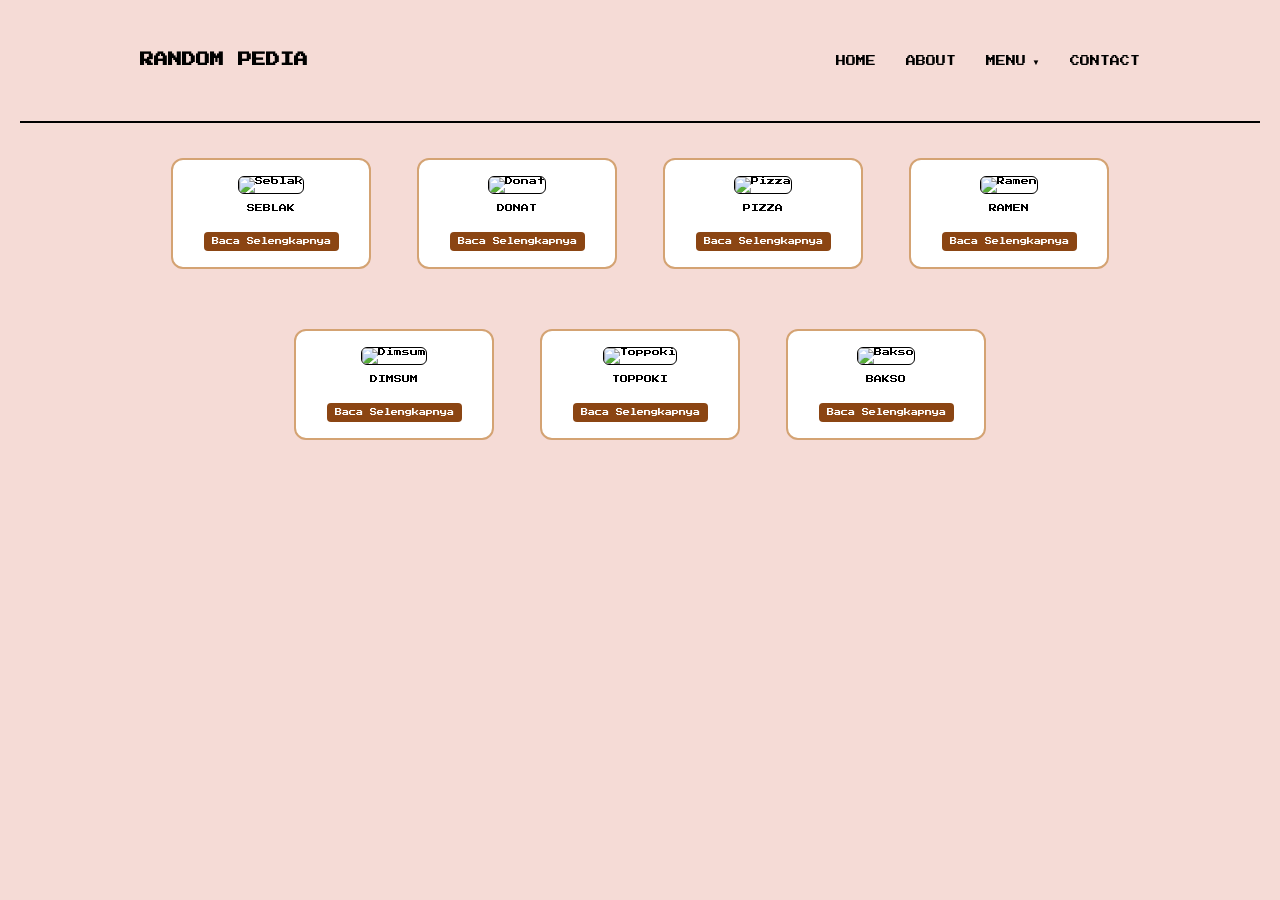
==== makanan.html @ 8b8d1901 "sela" ====
<!DOCTYPE html>
<html lang="en">
<head>
  <meta charset="UTF-8" />
  <meta name="viewport" content="width=device-width, initial-scale=1.0" />
  <title>Menu Makanan</title>
  <link href="https://fonts.googleapis.com/css2?family=Press+Start+2P&display=swap" rel="stylesheet" />
  <link rel="stylesheet" href="sela.css" />
</head>
<body>
  <div class="container">
    <header>
      <h1>RANDOM PEDIA</h1>
      <nav>
        <ul>
          <li><a href="index.html">HOME</a></li>
          <li><a href="index.html#about">ABOUT</a></li>
          <li class="dropdown">
            <a href="#">MENU</a>
            <ul class="dropdown-content">
              <li><a href="makanan.html">Makanan</a></li>
              <li><a href="minuman.html">Minuman</a></li>
            </ul>
          </li>
          <li><a href="#">CONTACT</a></li>
        </ul>
      </nav>
    </header>
  </div>

  <hr />

  <div class="menu-wrapper">
    <div class="menu-row">
      <!-- 4 Kotak pertama (atas) -->
      <div class="menu-item">
        <img src="img/seblak.jpg" alt="Seblak" />
        <p>SEBLAK</p>
        <button onclick="toggleText(this)">Baca Selengkapnya</button>
        <div class="info">Seblak adalah makanan pedas khas Sunda yang dibuat dari kerupuk basah dimasak dengan bumbu rempah dan topping.</div>
      </div>
      <div class="menu-item">
        <img src="img/donat.jpg" alt="Donat" />
        <p>DONAT</p>
        <button onclick="toggleText(this)">Baca Selengkapnya</button>
        <div class="info">Donat kekinian dengan berbagai topping manis dan menarik, digemari berbagai kalangan anak muda.</div>
      </div>
      <div class="menu-item">
        <img src="img/pizza.jpg" alt="Pizza" />
        <p>PIZZA</p>
        <button onclick="toggleText(this)">Baca Selengkapnya</button>
        <div class="info">Pizza asal Italia yang populer, memiliki banyak varian rasa dengan topping keju dan saus.</div>
      </div>
      <div class="menu-item">
        <img src="img/ramen.jpg" alt="Ramen" />
        <p>RAMEN</p>
        <button onclick="toggleText(this)">Baca Selengkapnya</button>
        <div class="info">Ramen adalah mie Jepang yang disajikan dalam kuah kaldu dengan topping seperti telur, daging, dan rumput laut.</div>
      </div>
    </div>
  
    <div class="menu-row">
      <!-- 3 Kotak berikutnya (bawah) -->
      <div class="menu-item">
        <img src="img/dimsum.jpg" alt="Dimsum" />
        <p>DIMSUM</p>
        <button onclick="toggleText(this)">Baca Selengkapnya</button>
        <div class="info">Dimsum adalah makanan ringan khas Cina, biasanya dikukus atau digoreng dan disajikan dengan saus.</div>
      </div>
      <div class="menu-item">
        <img src="img/topokki.jpg" alt="Toppoki" />
        <p>TOPPOKI</p>
        <button onclick="toggleText(this)">Baca Selengkapnya</button>
        <div class="info">Toppoki adalah kue beras Korea yang disajikan dengan saus gochujang pedas manis dan sering diberi telur atau keju.</div>
      </div>
      <div class="menu-item">
        <img src="img/bakso.jpg" alt="Bakso" />
        <p>BAKSO</p>
        <button onclick="toggleText(this)">Baca Selengkapnya</button>
        <div class="info">Bakso adalah bola daging sapi Indonesia yang disajikan dalam kuah kaldu dengan mie, bihun, dan sayuran.</div>
      </div>
    </div>
  </div>
  

  <script>
    function toggleText(button) {
      // Ambil elemen info dari kotak yang diklik
      const currentItem = button.parentElement;
      const currentInfo = currentItem.querySelector('.info');
      const isVisible = currentInfo.style.display === "block";
  
      // Sembunyikan semua info di kotak lain
      document.querySelectorAll('.menu-item .info').forEach(info => {
        info.style.display = "none";
      });
  
      // Reset semua tombol jadi "Baca Selengkapnya"
      document.querySelectorAll('.menu-item button').forEach(btn => {
        btn.innerText = "Baca Selengkapnya";
      });
  
      // Tampilkan atau sembunyikan info dari kotak yang diklik
      if (!isVisible) {
        currentInfo.style.display = "block";
        button.innerText = "Tutup";
      }
    }
  </script>
  
  
  
</body>
</html>
---- sela.css ----
body {
  margin: 0;
  font-family: 'Press Start 2P', cursive;
  background: #f5dbd6;
  color: #000;
  padding: 20px;
  box-sizing: border-box;
}

.container {
  max-width: 1000px;
  margin: auto;
  padding: 30px;
}

header {
  display: flex;
  justify-content: space-between;
  align-items: center;
  flex-wrap: wrap;
}

h1 {
  font-size: 14px;
  margin: 0;
}


nav ul {
  list-style: none;
  display: flex;
  gap: 30px;
  padding: 0;
  margin: 0;
}

nav ul li {
  position: relative;
}

nav a {
  text-decoration: none;
  color: #000;
  font-size: 10px;
}

nav ul li a {
  position: relative;
  text-decoration: none;
  color: #000;
  font-size: 10px;
  padding-bottom: 4px;
  transition: color 0.3s ease;
}

/* Garis bawah  */
nav ul li a::before {
  content:"";
  position: absolute;
  width: 100%;
  height: 2px;
  bottom: 0;
  left: 0;
  background-color: #8B4513;
  transform: scaleX(0);
  transform-origin: left;
  transition: transform 0.3s ease;
}

nav ul li a:hover {
  color: #8B4513;
}

nav ul li a:hover::before {
  transform: scaleX(1);
}

/* Dropdown */
.dropdown {
  position: relative;
}
.dropdown>a {
  display: inline-block;
  font-size: 10px;
  padding-bottom: 4px;
  position: relative;
  transition: color 0.3s ease;
}
.dropdown > a::after {
  content: " ▼";
  font-size: 8px;
  color: #000;
  margin-left: 4px;
  vertical-align:middle;
  font-family: Arial, sans-serif !important;
  position: static;
  display:inline;
  background: transparent !important;

}
.dropdown>a:hover::after{
  color :#8B4513;
}
nav ul li .dropdown-content {
  display: none;
  position: absolute;
  top:100% ;
  left: 0;
  right:auto;
  background-color: #fff8e7;
  border: 2px solid #d4a373;
  padding: 0.5rem 0;
  min-width: 160px;
  z-index: 1000;
  flex-direction: column;
  margin-left: 4px;
}

nav ul li .dropdown-content li {
  padding: 8px 16px;
}

nav ul li .dropdown-content li a {
  color: #000;
  font-size: 10px;
  display: inline-block;
  position: relative;
  padding-bottom: 4px;
  text-decoration: none;
}

nav ul li .dropdown-content li a::after {
  content: "";
  position: absolute;
  height: 2px;
  bottom: 0;
  left: 0;
  width: 0%;
  background-color: #8B4513;
  transition: width 0.3s ease;
}

nav ul li .dropdown-content li a:hover::after {
  width: 100%;
}


nav ul li:hover .dropdown-content {
  display: block;
}

nav ul li .dropdown-content li:hover {
  background-color: #fcd5b5;
}

/* Garis pemisah */
hr {
  margin: 20px 0;
  border: none;
  border-top: 2px solid #000;
}

/* Gambar */
.image-wrapper {
  display: flex;
  justify-content: center;
}

.image-wrapper img {
  max-width: 100%;
  height: auto;
  border-radius: 6px;
}

/* Section */
.section {
  display: none;
}

body:not(:has(:target)) #home,
#home:target {
  display: block;
}

#about:target {
  display: block;
}

/* About Section */
.about-content {
  display: flex;
  align-items: center;
  justify-content: space-between;
  gap: 40px;
  padding: 40px;
}

.about-content img {
  max-width: 300px;
  border-radius: 8px;
}

.about-text {
  font-family: 'Press Start 2P', cursive;
  font-size: 12px;
  line-height: 2.2;
  text-align: center;
  margin: 0 auto;
  max-width: 800px;
}

/* Responsive */
@media (max-width: 768px) {
  .about-content {
    flex-direction: column;
    align-items: center;
  }

  .about-content img {
    width: 100%;
  }

  nav ul {
    flex-direction: column;
    align-items: flex-end;
}
}

/* ====== Halaman Makanan ====== */

.menu-container {
  max-width: 1000px;
  margin: auto;
  padding: 40px 20px;
  display: flex;
  flex-wrap: wrap;
  gap: 40px;
  justify-content: center;
  align-items: flex-start;
}

.menu-item {
  width: 200px;
  background: #fff8e7;
  border: 2px solid #d4a373;
  border-radius: 10px;
  padding: 20px;
  text-align: center;
  font-family: 'Press Start 2P', cursive;
  font-size: 8px;
  position: relative;
}

.menu-item img {
  width: 100%;
  height: auto;
  border-radius: 8px;
  margin-bottom: 10px;
}

.menu-item button {
  background: #8B4513;
  color: #fff;
  border: none;
  padding: 6px 8px;
  font-size: 7px;
  margin-top: 8px;
  font-family: 'Press Start 2P', cursive;
  cursor: pointer;
  border-radius: 6px;
}

.menu-item .detail-text {
  display: none;
  margin-top: 10px;
  color: #000;
  line-height: 1.6;
  font-size: 7px;
}

/* Responsive Grid */
@media (min-width: 768px) {
  .menu-container {
    justify-content: space-between;
  }
  .menu-item {
    width: calc(25% - 20px); /* 4 items per row */
  }
}

@media (max-width: 767px) {
  .menu-item {
    width: 100%;
  }
}

/* ===== Halaman Makanan ===== */
.menu-wrapper {
  text-align: center; /* agar kotak berada di tengah */
}


.menu-item {
  display: inline-block;
  vertical-align: top;
  width: 200px;
  margin: 15px;
  background-color: #fff;
  border: 2px solid #d4a373;
  border-radius: 12px;
  padding: 16px;
  font-family: 'Press Start 2P', cursive;
  font-size: 8px;
  text-align: center;
  box-sizing: border-box;
  transition: all 0.3s ease;
}


.menu-item img {
  width: 100%;
  height: 160px;
  object-fit: cover;
  border-radius: 6px;
  margin-bottom: 10px;
  border: 1px solid #000;
}

.menu-item p {
  margin: 0 0 10px;
}

.menu-item button {
  background-color: #8B4513;
  color: white;
  font-family: 'Press Start 2P', cursive;
  font-size: 7px;
  padding: 6px 8px;
  border: none;
  border-radius: 4px;
  cursor: pointer;
  margin-top: 10px;
}

.menu-item button:hover {
  background-color: #A0522D;
}

.menu-item .info {
  display: none;
  margin-top: 10px;
  font-size: 7px;
  line-height: 1.6;
  color: #000;
  text-align: left;
}


.menu-row {
  text-align: center; /* agar isi tiap baris rata tengah */
  margin-bottom: 30px; /* beri jarak antar baris */
}
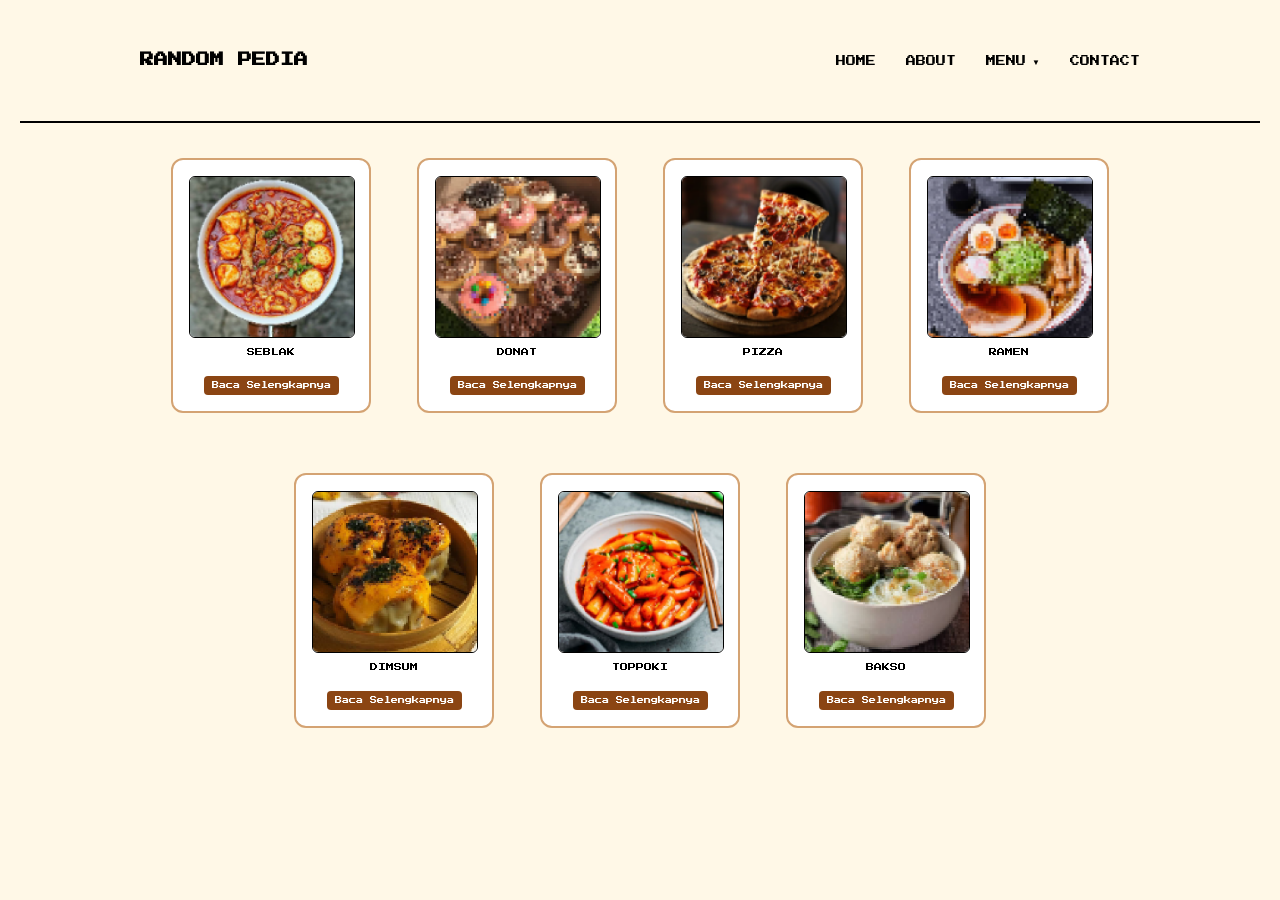
==== commit c87f7f81: "23" ====
--- a/makanan.html
+++ b/makanan.html
@@ -34,25 +34,25 @@
     <div class="menu-row">
       <!-- 4 Kotak pertama (atas) -->
       <div class="menu-item">
-        <img src="img/seblak.jpg" alt="Seblak" />
+        <img src="img/seblakpxl.png" alt="Seblak" />
         <p>SEBLAK</p>
         <button onclick="toggleText(this)">Baca Selengkapnya</button>
         <div class="info">Seblak adalah makanan pedas khas Sunda yang dibuat dari kerupuk basah dimasak dengan bumbu rempah dan topping.</div>
       </div>
       <div class="menu-item">
-        <img src="img/donat.jpg" alt="Donat" />
+        <img src="img/donatpxl.png" alt="Donat" />
         <p>DONAT</p>
         <button onclick="toggleText(this)">Baca Selengkapnya</button>
         <div class="info">Donat kekinian dengan berbagai topping manis dan menarik, digemari berbagai kalangan anak muda.</div>
       </div>
       <div class="menu-item">
-        <img src="img/pizza.jpg" alt="Pizza" />
+        <img src="img/pizzapxl.png" alt="Pizza" />
         <p>PIZZA</p>
         <button onclick="toggleText(this)">Baca Selengkapnya</button>
         <div class="info">Pizza asal Italia yang populer, memiliki banyak varian rasa dengan topping keju dan saus.</div>
       </div>
       <div class="menu-item">
-        <img src="img/ramen.jpg" alt="Ramen" />
+        <img src="img/ramenpxl.png" alt="Ramen" />
         <p>RAMEN</p>
         <button onclick="toggleText(this)">Baca Selengkapnya</button>
         <div class="info">Ramen adalah mie Jepang yang disajikan dalam kuah kaldu dengan topping seperti telur, daging, dan rumput laut.</div>
@@ -62,19 +62,19 @@
     <div class="menu-row">
       <!-- 3 Kotak berikutnya (bawah) -->
       <div class="menu-item">
-        <img src="img/dimsum.jpg" alt="Dimsum" />
+        <img src="img/dimsumpxl.png" alt="Dimsum" />
         <p>DIMSUM</p>
         <button onclick="toggleText(this)">Baca Selengkapnya</button>
         <div class="info">Dimsum adalah makanan ringan khas Cina, biasanya dikukus atau digoreng dan disajikan dengan saus.</div>
       </div>
       <div class="menu-item">
-        <img src="img/topokki.jpg" alt="Toppoki" />
+        <img src="img/toppokipxl.png" alt="Toppoki" />
         <p>TOPPOKI</p>
         <button onclick="toggleText(this)">Baca Selengkapnya</button>
         <div class="info">Toppoki adalah kue beras Korea yang disajikan dengan saus gochujang pedas manis dan sering diberi telur atau keju.</div>
       </div>
       <div class="menu-item">
-        <img src="img/bakso.jpg" alt="Bakso" />
+        <img src="img/baksopxl.png" alt="Bakso" />
         <p>BAKSO</p>
         <button onclick="toggleText(this)">Baca Selengkapnya</button>
         <div class="info">Bakso adalah bola daging sapi Indonesia yang disajikan dalam kuah kaldu dengan mie, bihun, dan sayuran.</div>
--- a/sela.css
+++ b/sela.css
@@ -1,7 +1,7 @@
 body {
   margin: 0;
   font-family: 'Press Start 2P', cursive;
-  background: #f5dbd6;
+  background: #fff8e7;
   color: #000;
   padding: 20px;
   box-sizing: border-box;
@@ -324,6 +324,7 @@
   border-radius: 6px;
   margin-bottom: 10px;
   border: 1px solid #000;
+  
 }
 
 .menu-item p {
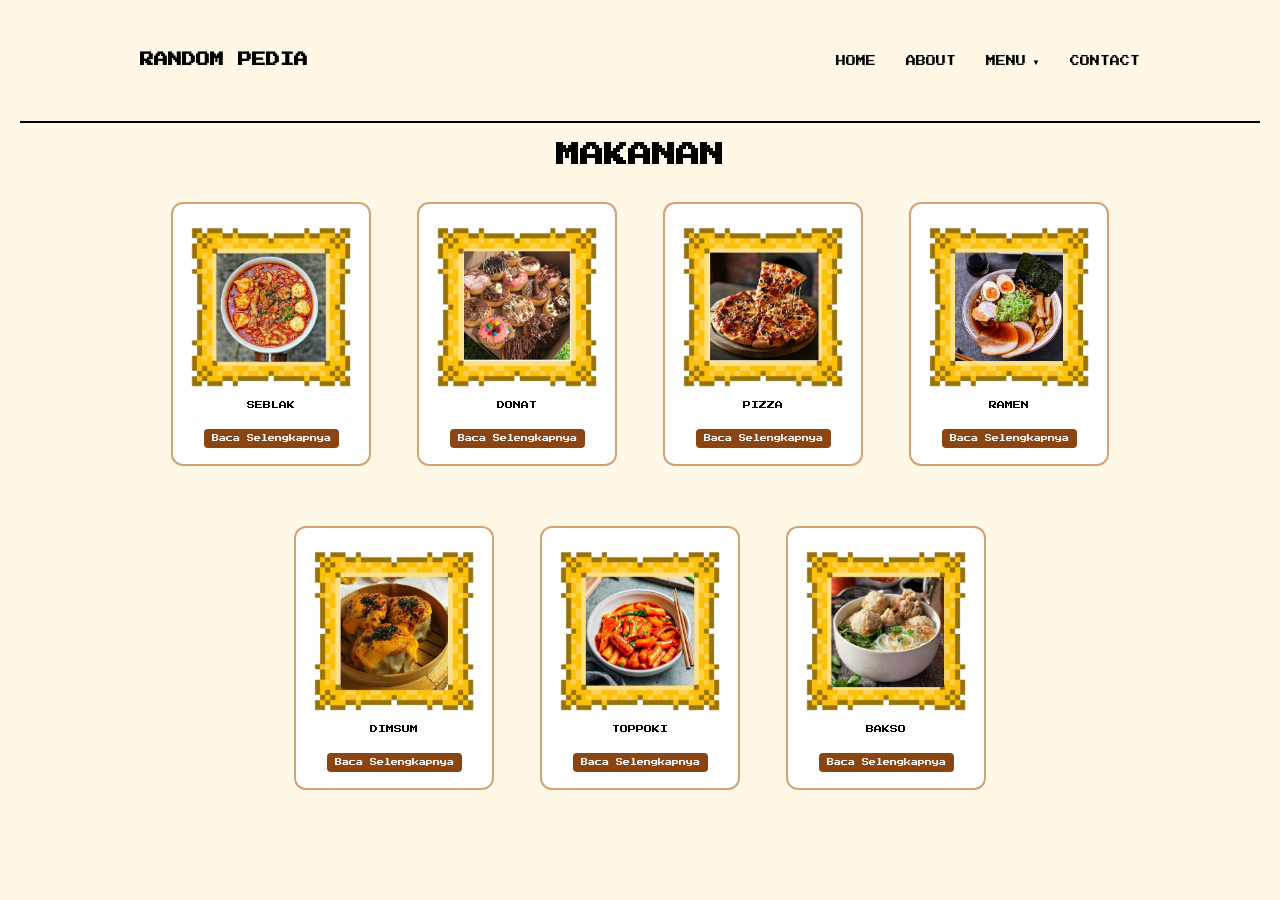
==== commit 159b95d0: "33" ====
--- a/makanan.html
+++ b/makanan.html
@@ -14,7 +14,7 @@
       <nav>
         <ul>
           <li><a href="index.html">HOME</a></li>
-          <li><a href="index.html#about">ABOUT</a></li>
+          <li><a href="#about">ABOUT</a></li>
           <li class="dropdown">
             <a href="#">MENU</a>
             <ul class="dropdown-content">
@@ -22,37 +22,39 @@
               <li><a href="minuman.html">Minuman</a></li>
             </ul>
           </li>
-          <li><a href="#">CONTACT</a></li>
+          <li><a href="#contact">CONTACT</a></li>
         </ul>
       </nav>
     </header>
   </div>
 
   <hr />
+  <h2 style="text-align:center; font-family: 'Press Start 2P', cursive;">MAKANAN</h2>
+
 
   <div class="menu-wrapper">
     <div class="menu-row">
       <!-- 4 Kotak pertama (atas) -->
       <div class="menu-item">
-        <img src="img/seblakpxl.png" alt="Seblak" />
+        <img src="img/fseblak.png" alt="Seblak" />
         <p>SEBLAK</p>
         <button onclick="toggleText(this)">Baca Selengkapnya</button>
         <div class="info">Seblak adalah makanan pedas khas Sunda yang dibuat dari kerupuk basah dimasak dengan bumbu rempah dan topping.</div>
       </div>
       <div class="menu-item">
-        <img src="img/donatpxl.png" alt="Donat" />
+        <img src="img/fdonat.png" alt="Donat" />
         <p>DONAT</p>
         <button onclick="toggleText(this)">Baca Selengkapnya</button>
         <div class="info">Donat kekinian dengan berbagai topping manis dan menarik, digemari berbagai kalangan anak muda.</div>
       </div>
       <div class="menu-item">
-        <img src="img/pizzapxl.png" alt="Pizza" />
+        <img src="img/fpizza.png" alt="Pizza" />
         <p>PIZZA</p>
         <button onclick="toggleText(this)">Baca Selengkapnya</button>
         <div class="info">Pizza asal Italia yang populer, memiliki banyak varian rasa dengan topping keju dan saus.</div>
       </div>
       <div class="menu-item">
-        <img src="img/ramenpxl.png" alt="Ramen" />
+        <img src="img/framen.png" alt="Ramen" />
         <p>RAMEN</p>
         <button onclick="toggleText(this)">Baca Selengkapnya</button>
         <div class="info">Ramen adalah mie Jepang yang disajikan dalam kuah kaldu dengan topping seperti telur, daging, dan rumput laut.</div>
@@ -62,19 +64,19 @@
     <div class="menu-row">
       <!-- 3 Kotak berikutnya (bawah) -->
       <div class="menu-item">
-        <img src="img/dimsumpxl.png" alt="Dimsum" />
+        <img src="img/fdimsum.png" alt="Dimsum" />
         <p>DIMSUM</p>
         <button onclick="toggleText(this)">Baca Selengkapnya</button>
         <div class="info">Dimsum adalah makanan ringan khas Cina, biasanya dikukus atau digoreng dan disajikan dengan saus.</div>
       </div>
       <div class="menu-item">
-        <img src="img/toppokipxl.png" alt="Toppoki" />
+        <img src="img/ftoppoki.png" alt="Toppoki" />
         <p>TOPPOKI</p>
         <button onclick="toggleText(this)">Baca Selengkapnya</button>
         <div class="info">Toppoki adalah kue beras Korea yang disajikan dengan saus gochujang pedas manis dan sering diberi telur atau keju.</div>
       </div>
       <div class="menu-item">
-        <img src="img/baksopxl.png" alt="Bakso" />
+        <img src="img/fbakso.png" alt="Bakso" />
         <p>BAKSO</p>
         <button onclick="toggleText(this)">Baca Selengkapnya</button>
         <div class="info">Bakso adalah bola daging sapi Indonesia yang disajikan dalam kuah kaldu dengan mie, bihun, dan sayuran.</div>
--- a/sela.css
+++ b/sela.css
@@ -319,13 +319,21 @@
 
 .menu-item img {
   width: 100%;
-  height: 160px;
-  object-fit: cover;
+  height: auto;
+  object-fit: unset;
   border-radius: 6px;
   margin-bottom: 10px;
-  border: 1px solid #000;
-  
-}
+  border: none;
+  transform: none; /* scale tidak perlu kalau gambar sudah bagus */
+}
+
+
+
+.menu-item img:hover {
+  transform: scale(1.25);
+}
+
+
 
 .menu-item p {
   margin: 0 0 10px;
@@ -363,3 +371,83 @@
 }
 
 
+/* ===== CONTACT SECTION FINAL FIX ===== */
+.contact-section {
+  width: 100%;
+  display: flex;
+  justify-content: center;
+  align-items: center;
+  padding: 60px 20px;
+  background-color: #fff8e7;
+  box-sizing: border-box;
+}
+
+.contact-form {
+  width: 100%;
+  max-width: 480px;
+  background: #fff8e7;
+  border: 2px solid #8B4513;
+  border-radius: 12px;
+  padding: 30px 20px;
+  font-family: 'Press Start 2P', cursive;
+  box-shadow: 5px 5px 0px #8B4513;
+  box-sizing: border-box;
+  display: flex;
+  flex-direction: column;
+  align-items: center;
+  margin: auto;
+}
+
+.contact-form h2 {
+  font-size: 12px;
+  color: #8B4513;
+  margin-bottom: 24px;
+  text-align: center;
+}
+
+.contact-form label {
+  font-size: 9px;
+  color: #000;
+  align-self: flex-start;
+  margin-bottom: 4px;
+  margin-top: 14px;
+}
+
+.contact-form input,
+.contact-form textarea {
+  width: 100%;
+  font-family: 'Press Start 2P', cursive;
+  padding: 10px;
+  font-size: 8px;
+  border: 2px solid #8B4513;
+  border-radius: 10px;
+  background: #fff;
+  color: #000;
+  box-sizing: border-box;
+}
+
+.contact-form textarea {
+  resize: none;
+  height: 80px;
+}
+
+.contact-form button {
+  margin-top: 20px;
+  background: #8B4513;
+  border: none;
+  padding: 10px;
+  width: 100%;
+  color: white;
+  font-family: 'Press Start 2P', cursive;
+  font-size: 8px;
+  border-radius: 10px;
+  box-shadow: 0 4px #5a2e0e;
+  cursor: pointer;
+  transition: all 0.2s ease-in-out;
+}
+
+.contact-form button:hover {
+  background: #5a2e0e;
+  transform: translateY(2px);
+  box-shadow: 0 2px #3c1f07;
+}
